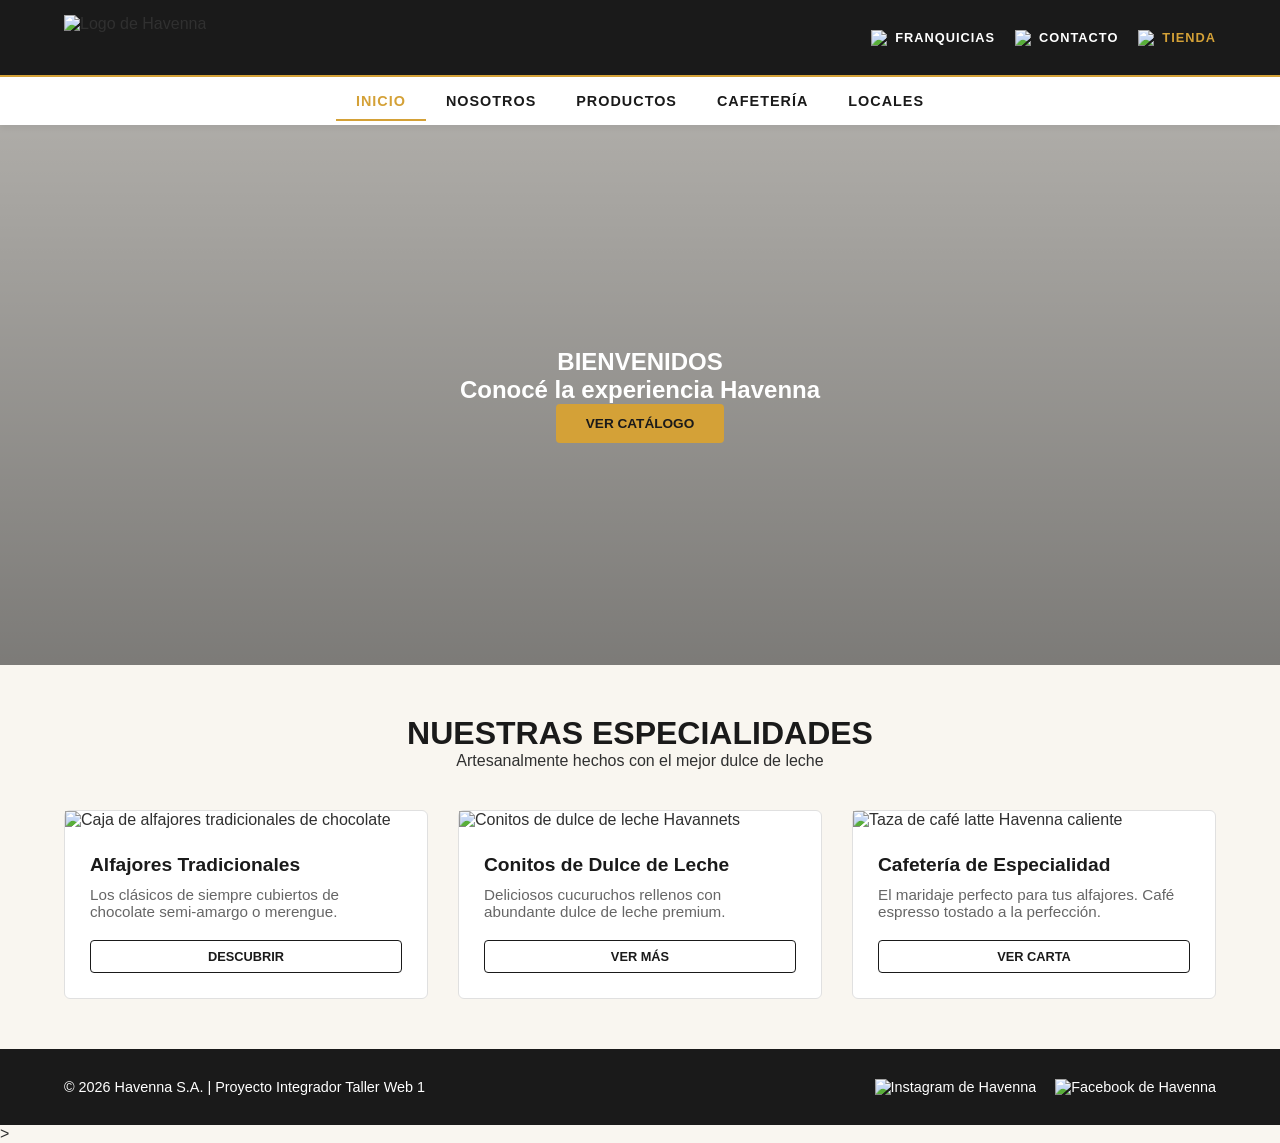
==== trabajo final/index.html @ b1392098 "Add files via upload nigga" ====
<!DOCTYPE html>
<html lang="es">

<head>
    <meta charset="UTF-8">
    <meta name="viewport" content="width=device-width, initial-scale=1.0">
    <title>Havenna </title>
    <link rel="stylesheet" href="styles.css">
</head>
<body">

    <!-- header (flexbox 1) -->
    <header class="main-header">
        <div class="logo-container">
            <!-- logo -->
            <img class="logo" src="https://havanna.com.ar/images/logo.png?v=1.2" alt="Logo de Havenna">
        </div>

        <!-- botones -->
        <div class="header-actions">
            <a href="contacto.html" class="btn-action-top">
                <img src="img/icon-franchise.png" alt="Ícono de franquicias" class="icon-nav"> FRANQUICIAS
            </a>
            <a href="contacto.html" class="btn-action-top">
                <img src="img/icon-phone.png" alt="Ícono de teléfono" class="icon-nav"> CONTACTO
            </a>
            <a href="productos.html" class="btn-action-top accent">
                <img src="img/icon-cart.png" alt="Ícono de carrito" class="icon-nav"> TIENDA
            </a>
        </div>
    </header>

    <!-- navegación principal (flexbox 2) -->
    <nav class="main-nav">
        <div class="nav-container">
            <ul>
                <li><a href="index.html" class="active">Inicio</a></li>
                <li><a href="nosotros.html">Nosotros</a></li>
                <li><a href="productos.html">Productos</a></li>
                <li><a href="menu.html">Cafetería</a></li>
                <li><a href="contacto.html">Locales</a></li>
            </ul>
        </div>
    </nav>

    <!-- contenido principal -->
    <main>
        <!-- banner grande (Messi / Tienda) -->
        <section class="banner">
            <div class="overlay">
                <h1>BIENVENIDOS</h1>
                <h2>Conocé la experiencia Havenna</h2>
                <a href="productos.html" class="btn-primary">Ver Catálogo</a>
            </div>
        </section>

        <!-- sección de productos (flexbox 3) -->
        <section class="experience-section container">
            <div class="section-title">
                <h3>Nuestras Especialidades</h3>
                <p>Artesanalmente hechos con el mejor dulce de leche</p>
            </div>

            <div class="cards-container">
                <!-- Card 1: Alfajores -->
                <article class="product-card">
                    <div class="card-image">
                        <img src="https://havanna.com.ar/data/upload/home_experiencia_galeria/649dabe7971c80da2ab105f7bac7df2a.jpg"
                            alt="Caja de alfajores tradicionales de chocolate">
                    </div>
                    <div class="card-content">
                        <h3>Alfajores Tradicionales</h3>
                        <p>Los clásicos de siempre cubiertos de chocolate semi-amargo o merengue.</p>
                        <a href="productos.html" class="btn-card">Descubrir</a>
                    </div>
                </article>

                <!-- Card 2: Havannets -->
                <article class="product-card">
                    <div class="card-image">
                        <img src="https://havanna.com.ar/data/upload/home_experiencia_galeria/bdc4f9058eafe848a2e6d188853ed259.jpg"
                            alt="Conitos de dulce de leche Havannets">
                    </div>
                    <div class="card-content">
                        <h3>Conitos de Dulce de Leche</h3>
                        <p>Deliciosos cucuruchos rellenos con abundante dulce de leche premium.</p>
                        <a href="productos.html" class="btn-card">Ver Más</a>
                    </div>
                </article>

                <!-- Card 3: Cafetería -->
                <article class="product-card">
                    <div class="card-image">
                        <img src="https://havanna.com.ar/data/upload/home_experiencia_galeria/af75ea9a1782dde79bea8fec8272bcbf.jpg"
                            alt="Taza de café latte Havenna caliente">
                    </div>
                    <div class="card-content">
                        <h3>Cafetería de Especialidad</h3>
                        <p>El maridaje perfecto para tus alfajores. Café espresso tostado a la perfección.</p>
                        <a href="menu.html" class="btn-card">Ver Carta</a>
                    </div>
                </article>
            </div>
        </section>
    </main>

    <!-- footer -->
    <footer class="main-footer">
        <p>&copy; 2026 Havenna S.A. | Proyecto Integrador Taller Web 1</p>
        <div class="footer-socials">
            <img src="img/icon-instagram.png" alt="Instagram de Havenna">
            <img src="img/icon-facebook.png" alt="Facebook de Havenna">
        </div>
    </footer>

    </body>

</html>>
---- trabajo final/styles.css ----
/*paleta de colores*/
:root {
    --color-principal: #1A1A1A;    
    --color-secundario: #D4A137;
    --color-fondo: #F9F6F0;        
    --color-texto: #303030;        
    --color-blanco: #FFFFFF;
    --color-gris-borde: #E0E0E0;
}

* {
    margin: 0;
    padding: 0;
    box-sizing: border-box;
}

body {
    font-family: 'Helvetica Neue', Arial, sans-serif;
    background-color: var(--color-fondo);
    color: var(--color-texto);
    line-height: 1,6;
}

.container {
    width: 90%;
    max-width: 1200px;
    margin: 0 auto;
    padding: 50px 0;
}

/*flexbox en header y enlaces*/
.main-header {
    background-color: var(--color-principal);
    padding: 15px 5%;
    display: flex;
    justify-content: space-between;
    align-items: center;
    border-bottom: 2px solid var(--color-secundario);
}

.logo {
    height: 45px;
    width: auto;
    display: flex;
}

.header-actions {
    display: flex;
    gap: 20px;
}

.btn-action-top {
    color: var(--color-blanco);
    text-decoration: none;
    font-size: 0.8rem;
    font-weight: bold;
    letter-spacing: 1px;
    display: flex;
    align-items: center;
    gap: 8px;
}

.btn-action-top:hover {
    color: var(--color-secundario);
}

.btn-action-top.accent {
    color: var(--color-secundario);
}

.icon-nav {
    width: 16px;
    height: 16px;
}

/*flexbox en nav principal*/

.main-nav {
    background-color: var(--color-blanco);
    box-shadow: 0 4px 6px rgba(0, 0, 0, 0.05);
}

.nav-container ul {
    display: flex;
    justify-content: center;
    list-style: none;
    padding: 15px 0;
}

.nav-container a {
    text-decoration: none;
    color: var(--color-principal);
    font-weight: 700;
    text-transform: uppercase;
    font-size: 0.9rem;
    padding: 10px 20px;
    letter-spacing: 1px;
    transition: all 0.3s;
}

.nav-container a:hover, .nav-container a.active {
    color: var(--color-secundario);
    border-bottom: 2px solid var(--color-secundario);
}

.banner {
    background-image: linear-gradient(rgba(0,0,0,0.3), rgba(0,0,0,0.5)), url('https://havanna.com.ar/data/upload/home_slider/8cbe3ec008beaa7c2a9dfacd800e8181.jpg');
    background-size: cover;
    background-position: center;
    height: 60vh;
    display: flex;
    justify-content: center;
    align-items: center;
}

.overlay {
    text-align: center;
    color: var(--color-blanco);
}

.hero-overlay h1 {
    font-size: 3rem;
    letter-spacing: 4px;
    margin-bottom: 5px;
}

.hero-overlay h2 {
    font-size: 1.5rem;
    font-weight: 300;
    margin-bottom: 20px;
}

.btn-primary {
    display: inline-block;
    background-color: var(--color-secundario);
    color: var(--color-principal);
    text-decoration: none;
    font-weight: bold;
    padding: 12px 30px;
    text-transform: uppercase;
    font-size: 0.85rem;
    border-radius: 4px;
    transition: background-color 0.3s;
}

.btn-primary:hover {
    background-color: var(--color-blanco);
}

/*flexbox de las cartas*/
.section-title {
    text-align: center;
    margin-bottom: 40px;
}

.section-title h3 {
    font-size: 2rem;
    color: var(--color-principal);
    text-transform: uppercase;
}

.cards-container {
    display: flex;
    justify-content: space-between;
    gap: 30px;
    flex-wrap: wrap;
}

.product-card {
    background-color: var(--color-blanco);
    border: 1px solid var(--color-gris-borde);
    border-radius: 6px;
    flex: 1;
    display: flex;
    flex-direction: column;
    transition: transform 0.3s, box-shadow 0.3s;
}

.product-card:hover {
    transform: translateY(-5px);
    box-shadow: 0 10px 20px rgba(0,0,0,0.08);
}

.card-image img {
    width: 100%;
    height: 240px;
    object-fit: cover;
}

.card-content {
    padding: 25px;
    display: flex;
    flex-direction: column;
    flex-grow: 1;
}

.card-content h3 {
    font-size: 1.2rem;
    color: var(--color-principal);
    margin-bottom: 10px;
}

.card-content p {
    font-size: 0.95rem;
    color: #666;
    margin-bottom: 20px;
    flex-grow: 1; /* Hace que el botón siempre se alinee abajo */
}

.btn-card {
    display: inline-block;
    text-align: center;
    border: 1px solid var(--color-principal);
    color: var(--color-principal);
    text-decoration: none;
    font-weight: bold;
    padding: 8px 0;
    text-transform: uppercase;
    font-size: 0.8rem;
    border-radius: 4px;
    transition: all 0.3s;
}

.btn-card:hover {
    background-color: var(--color-principal);
    color: var(--color-blanco);
}

/*footer*/

.main-footer {
    background-color: var(--color-principal);
    color: var(--color-blanco);
    padding: 30px 5%;
    display: flex;
    justify-content: space-between;
    align-items: center;
    font-size: 0.9rem;
}

.footer-socials img {
    width: 24px;
    height: 24px;
    margin-left: 15px;
}

/*diseño para celular sin cross horizontal*/
@media (max-width: 768px) {
    .main-header {
        flex-direction: column;
        gap: 15px;
        text-align: center;
    }

    .nav-container ul {
        flex-direction: column;
        align-items: center;
        padding: 10px 0;
    }

    .nav-container a {
        display: block;
        padding: 8px 0;
    }

    /*  Las cards se apilan verticalmente */
    .cards-container {
        flex-direction: column;
        gap: 20px;
    }

    .main-footer {
        flex-direction: column;
        gap: 15px;
        text-align: center;
    }
}

/*estilo de la tabla*/
   
.table-responsive {
    overflow-x: auto; /* Evita que rompa en móviles si la pantalla es muy chica */
    margin-top: 20px;
}

.menu-table {
    width: 100%;
    border-collapse: collapse; /* Une los bordes dobles en uno solo */
    background-color: var(--color-blanco);
    border-radius: 6px;
    overflow: hidden;
    box-shadow: 0 4px 6px rgba(0,0,0,0.02);
}

.menu-table th, .menu-table td {
    padding: 15px 20px; /* Padding en celdas pedido por rúbrica */
    text-align: left;
}

.menu-table th {
    background-color: var(--color-principal);
    color: var(--color-secundario); /* Texto dorado sobre fondo negro */
    text-transform: uppercase;
    font-size: 0.85rem;
    letter-spacing: 1px;
}

.menu-table td {
    border-bottom: 1px solid var(--color-gris-borde); /* Bordes en celdas */
    font-size: 0.95rem;
}

/* fondo alternado*/
.menu-table tbody tr:nth-child(even) {
    background-color: #F1ECE3; /* tono crema */
}

.menu-table tbody tr:hover {
    background-color: #EAE3D5; /* efecto al pasar el mouse */
}

/*estilo del formulario*/
.form-section {
    max-width: 600px; /* Centra y acota el ancho del formulario */
    margin: 0 auto;
    background-color: var(--color-blanco);
    padding: 40px;
    border-radius: 8px;
    border: 1px solid var(--color-gris-borde);
    box-shadow: 0 4px 10px rgba(0,0,0,0.02);
}

.form-group {
    margin-bottom: 20px;
    display: flex;
    flex-direction: column;
    gap: 8px;
}

.form-group label {
    font-weight: bold;
    color: var(--color-principal);
    font-size: 0.9rem;
}

.form-group input, .form-group textarea {
    padding: 12px;
    border: 1px solid var(--color-gris-borde);
    border-radius: 4px;
    font-family: inherit;
    font-size: 0.95rem;
    background-color: #FAFAFA;
}

/*cambia de color al seleccionar*/
.form-group input:focus, .form-group textarea:focus {
    border-color: var(--color-secundario); /* Cambia al dorado de la marca */
    background-color: var(--color-blanco);
    box-shadow: 0 0 5px rgba(212, 161, 55, 0.3); /* Destello dorado */
}

.btn-submit {
    width: 100%;
    background-color: var(--color-principal);
    color: var(--color-blanco);
    border: none;
    padding: 14px;
    font-size: 1rem;
    font-weight: bold;
    text-transform: uppercase;
    letter-spacing: 1px;
    border-radius: 4px;
    margin-top: 10px;
}

.btn-submit:hover {
    background-color: var(--color-secundario);
    color: var(--color-principal);
}
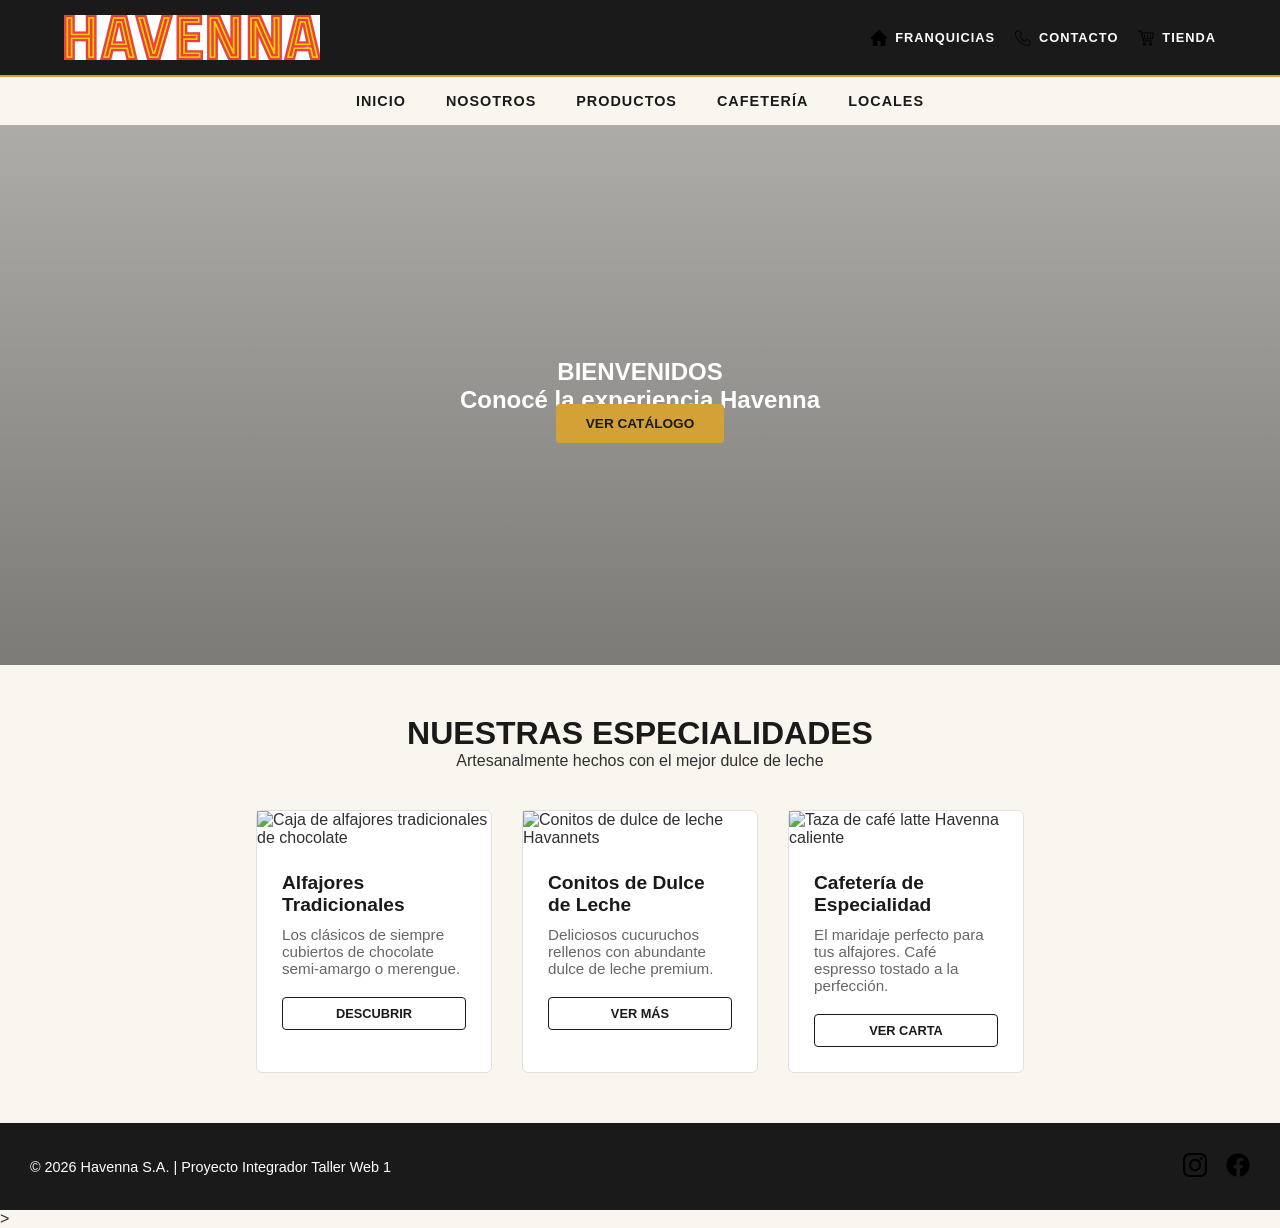
==== commit 95f7ec7f: "finalizacion del proyecto" ====
--- a/trabajo final/index.html
+++ b/trabajo final/index.html
@@ -9,30 +9,29 @@
 </head>
 <body">
 
-    <!-- header (flexbox 1) -->
-    <header class="main-header">
+    <!-- header  -->
+    <header class="header">
         <div class="logo-container">
             <!-- logo -->
-            <img class="logo" src="https://havanna.com.ar/images/logo.png?v=1.2" alt="Logo de Havenna">
+            <img class="logo" src="logo havenna.jpg" alt="Logo de Havenna">
         </div>
 
         <!-- botones -->
         <div class="header-actions">
             <a href="contacto.html" class="btn-action-top">
-                <img src="img/icon-franchise.png" alt="Ícono de franquicias" class="icon-nav"> FRANQUICIAS
+                <img src="casa.png" alt="Ícono de franquicias" class="icon-nav"> FRANQUICIAS
             </a>
             <a href="contacto.html" class="btn-action-top">
-                <img src="img/icon-phone.png" alt="Ícono de teléfono" class="icon-nav"> CONTACTO
+                <img src="telefono.png" alt="Ícono de teléfono" class="icon-nav"> CONTACTO
             </a>
             <a href="productos.html" class="btn-action-top accent">
-                <img src="img/icon-cart.png" alt="Ícono de carrito" class="icon-nav"> TIENDA
+                <img src="carro.png" alt="Ícono de carrito" class="icon-nav"> TIENDA
             </a>
         </div>
     </header>
 
-    <!-- navegación principal (flexbox 2) -->
-    <nav class="main-nav">
-        <div class="nav-container">
+    <!-- navegación principal -->
+    <nav class="nav">
             <ul>
                 <li><a href="index.html" class="active">Inicio</a></li>
                 <li><a href="nosotros.html">Nosotros</a></li>
@@ -40,7 +39,6 @@
                 <li><a href="menu.html">Cafetería</a></li>
                 <li><a href="contacto.html">Locales</a></li>
             </ul>
-        </div>
     </nav>
 
     <!-- contenido principal -->
@@ -54,7 +52,7 @@
             </div>
         </section>
 
-        <!-- sección de productos (flexbox 3) -->
+        <!-- sección de productos  -->
         <section class="experience-section container">
             <div class="section-title">
                 <h3>Nuestras Especialidades</h3>
@@ -62,7 +60,7 @@
             </div>
 
             <div class="cards-container">
-                <!-- Card 1: Alfajores -->
+                <!-- Card 1 -->
                 <article class="product-card">
                     <div class="card-image">
                         <img src="https://havanna.com.ar/data/upload/home_experiencia_galeria/649dabe7971c80da2ab105f7bac7df2a.jpg"
@@ -75,7 +73,7 @@
                     </div>
                 </article>
 
-                <!-- Card 2: Havannets -->
+                <!-- Card 2-->
                 <article class="product-card">
                     <div class="card-image">
                         <img src="https://havanna.com.ar/data/upload/home_experiencia_galeria/bdc4f9058eafe848a2e6d188853ed259.jpg"
@@ -88,7 +86,7 @@
                     </div>
                 </article>
 
-                <!-- Card 3: Cafetería -->
+                <!-- Card 3 -->
                 <article class="product-card">
                     <div class="card-image">
                         <img src="https://havanna.com.ar/data/upload/home_experiencia_galeria/af75ea9a1782dde79bea8fec8272bcbf.jpg"
@@ -105,11 +103,11 @@
     </main>
 
     <!-- footer -->
-    <footer class="main-footer">
+    <footer class="footer">
         <p>&copy; 2026 Havenna S.A. | Proyecto Integrador Taller Web 1</p>
         <div class="footer-socials">
-            <img src="img/icon-instagram.png" alt="Instagram de Havenna">
-            <img src="img/icon-facebook.png" alt="Facebook de Havenna">
+            <img src="logotipo-de-instagram.png" alt="Instagram de Havenna">
+            <img src="facebook.png" alt="Facebook de Havenna">
         </div>
     </footer>
 
--- a/trabajo final/styles.css
+++ b/trabajo final/styles.css
@@ -1,35 +1,37 @@
 /*paleta de colores*/
 :root {
-    --color-principal: #1A1A1A;    
+    --color-principal: #1A1A1A;
     --color-secundario: #D4A137;
-    --color-fondo: #F9F6F0;        
-    --color-texto: #303030;        
+    --color-fondo: #F9F6F0;
+    --color-texto: #303030;
     --color-blanco: #FFFFFF;
     --color-gris-borde: #E0E0E0;
 }
-
+/*reset*/
 * {
     margin: 0;
     padding: 0;
     box-sizing: border-box;
 }
-
+/*letra, uso de la variable*/
 body {
     font-family: 'Helvetica Neue', Arial, sans-serif;
     background-color: var(--color-fondo);
     color: var(--color-texto);
-    line-height: 1,6;
-}
-
+    min-height: 100vh;
+    display: flex;
+    flex-direction: column;
+}
+/*definicion de tamaños, max 1200*/
 .container {
-    width: 90%;
-    max-width: 1200px;
-    margin: 0 auto;
+    width: 60%;
+    margin: auto;
     padding: 50px 0;
+    flex: 1;
 }
 
 /*flexbox en header y enlaces*/
-.main-header {
+.header {
     background-color: var(--color-principal);
     padding: 15px 5%;
     display: flex;
@@ -64,10 +66,6 @@
     color: var(--color-secundario);
 }
 
-.btn-action-top.accent {
-    color: var(--color-secundario);
-}
-
 .icon-nav {
     width: 16px;
     height: 16px;
@@ -80,14 +78,14 @@
     box-shadow: 0 4px 6px rgba(0, 0, 0, 0.05);
 }
 
-.nav-container ul {
+.nav ul {
     display: flex;
     justify-content: center;
     list-style: none;
     padding: 15px 0;
 }
 
-.nav-container a {
+.nav a {
     text-decoration: none;
     color: var(--color-principal);
     font-weight: 700;
@@ -95,16 +93,15 @@
     font-size: 0.9rem;
     padding: 10px 20px;
     letter-spacing: 1px;
-    transition: all 0.3s;
-}
-
-.nav-container a:hover, .nav-container a.active {
+}
+
+.nav a:hover {
     color: var(--color-secundario);
     border-bottom: 2px solid var(--color-secundario);
 }
 
 .banner {
-    background-image: linear-gradient(rgba(0,0,0,0.3), rgba(0,0,0,0.5)), url('https://havanna.com.ar/data/upload/home_slider/8cbe3ec008beaa7c2a9dfacd800e8181.jpg');
+    background-image: linear-gradient(rgba(0, 0, 0, 0.3), rgba(0, 0, 0, 0.5)), url('https://havanna.com.ar/data/upload/home_slider/8cbe3ec008beaa7c2a9dfacd800e8181.jpg');
     background-size: cover;
     background-position: center;
     height: 60vh;
@@ -128,10 +125,12 @@
     font-size: 1.5rem;
     font-weight: 300;
     margin-bottom: 20px;
+    display: flex;
+    flex-direction: column;
+    gap: 15px;
 }
 
 .btn-primary {
-    display: inline-block;
     background-color: var(--color-secundario);
     color: var(--color-principal);
     text-decoration: none;
@@ -140,11 +139,11 @@
     text-transform: uppercase;
     font-size: 0.85rem;
     border-radius: 4px;
+}
+
+.btn-primary:hover {
+    background-color: var(--color-blanco);
     transition: background-color 0.3s;
-}
-
-.btn-primary:hover {
-    background-color: var(--color-blanco);
 }
 
 /*flexbox de las cartas*/
@@ -173,12 +172,12 @@
     flex: 1;
     display: flex;
     flex-direction: column;
-    transition: transform 0.3s, box-shadow 0.3s;
+    transition: transform 0.1s, box-shadow 0.3s;
 }
 
 .product-card:hover {
     transform: translateY(-5px);
-    box-shadow: 0 10px 20px rgba(0,0,0,0.08);
+    box-shadow: 0 10px 20px rgba(0, 0, 0, 0.08);
 }
 
 .card-image img {
@@ -191,7 +190,6 @@
     padding: 25px;
     display: flex;
     flex-direction: column;
-    flex-grow: 1;
 }
 
 .card-content h3 {
@@ -204,11 +202,9 @@
     font-size: 0.95rem;
     color: #666;
     margin-bottom: 20px;
-    flex-grow: 1; /* Hace que el botón siempre se alinee abajo */
 }
 
 .btn-card {
-    display: inline-block;
     text-align: center;
     border: 1px solid var(--color-principal);
     color: var(--color-principal);
@@ -218,7 +214,6 @@
     text-transform: uppercase;
     font-size: 0.8rem;
     border-radius: 4px;
-    transition: all 0.3s;
 }
 
 .btn-card:hover {
@@ -228,10 +223,10 @@
 
 /*footer*/
 
-.main-footer {
-    background-color: var(--color-principal);
-    color: var(--color-blanco);
-    padding: 30px 5%;
+.footer {
+    background-color: var(--color-principal);
+    color: var(--color-blanco);
+    padding: 30px;
     display: flex;
     justify-content: space-between;
     align-items: center;
@@ -246,7 +241,7 @@
 
 /*diseño para celular sin cross horizontal*/
 @media (max-width: 768px) {
-    .main-header {
+    .header {
         flex-direction: column;
         gap: 15px;
         text-align: center;
@@ -277,57 +272,58 @@
 }
 
 /*estilo de la tabla*/
-   
-.table-responsive {
-    overflow-x: auto; /* Evita que rompa en móviles si la pantalla es muy chica */
-    margin-top: 20px;
-}
 
 .menu-table {
     width: 100%;
-    border-collapse: collapse; /* Une los bordes dobles en uno solo */
+    border-collapse: collapse;
+    /* Une los bordes dobles en uno solo */
     background-color: var(--color-blanco);
     border-radius: 6px;
-    overflow: hidden;
-    box-shadow: 0 4px 6px rgba(0,0,0,0.02);
-}
-
-.menu-table th, .menu-table td {
-    padding: 15px 20px; /* Padding en celdas pedido por rúbrica */
+    box-shadow: 0 4px 6px rgba(0, 0, 0, 0.02);
+}
+
+.menu-table th,
+.menu-table td {
+    padding: 15px 20px;
     text-align: left;
 }
 
 .menu-table th {
     background-color: var(--color-principal);
-    color: var(--color-secundario); /* Texto dorado sobre fondo negro */
+    color: var(--color-secundario);
+    /* Texto dorado sobre fondo negro */
     text-transform: uppercase;
     font-size: 0.85rem;
     letter-spacing: 1px;
 }
 
 .menu-table td {
-    border-bottom: 1px solid var(--color-gris-borde); /* Bordes en celdas */
+    border-bottom: 1px solid var(--color-gris-borde);
+    /* Bordes en celdas */
     font-size: 0.95rem;
 }
 
 /* fondo alternado*/
 .menu-table tbody tr:nth-child(even) {
-    background-color: #F1ECE3; /* tono crema */
+    background-color: #F1ECE3;
+    /* tono crema */
 }
 
 .menu-table tbody tr:hover {
-    background-color: #EAE3D5; /* efecto al pasar el mouse */
+    background-color: #EAE3D5;
+    /* efecto al pasar el mouse */
 }
 
 /*estilo del formulario*/
 .form-section {
-    max-width: 600px; /* Centra y acota el ancho del formulario */
+    max-width: 600px;
+    /* Centra y acota el ancho del formulario */
     margin: 0 auto;
     background-color: var(--color-blanco);
     padding: 40px;
     border-radius: 8px;
     border: 1px solid var(--color-gris-borde);
-    box-shadow: 0 4px 10px rgba(0,0,0,0.02);
+    box-shadow: 0 4px 10px rgba(0, 0, 0, 0.02);
 }
 
 .form-group {
@@ -343,7 +339,8 @@
     font-size: 0.9rem;
 }
 
-.form-group input, .form-group textarea {
+.form-group input,
+.form-group textarea {
     padding: 12px;
     border: 1px solid var(--color-gris-borde);
     border-radius: 4px;
@@ -352,13 +349,6 @@
     background-color: #FAFAFA;
 }
 
-/*cambia de color al seleccionar*/
-.form-group input:focus, .form-group textarea:focus {
-    border-color: var(--color-secundario); /* Cambia al dorado de la marca */
-    background-color: var(--color-blanco);
-    box-shadow: 0 0 5px rgba(212, 161, 55, 0.3); /* Destello dorado */
-}
-
 .btn-submit {
     width: 100%;
     background-color: var(--color-principal);
